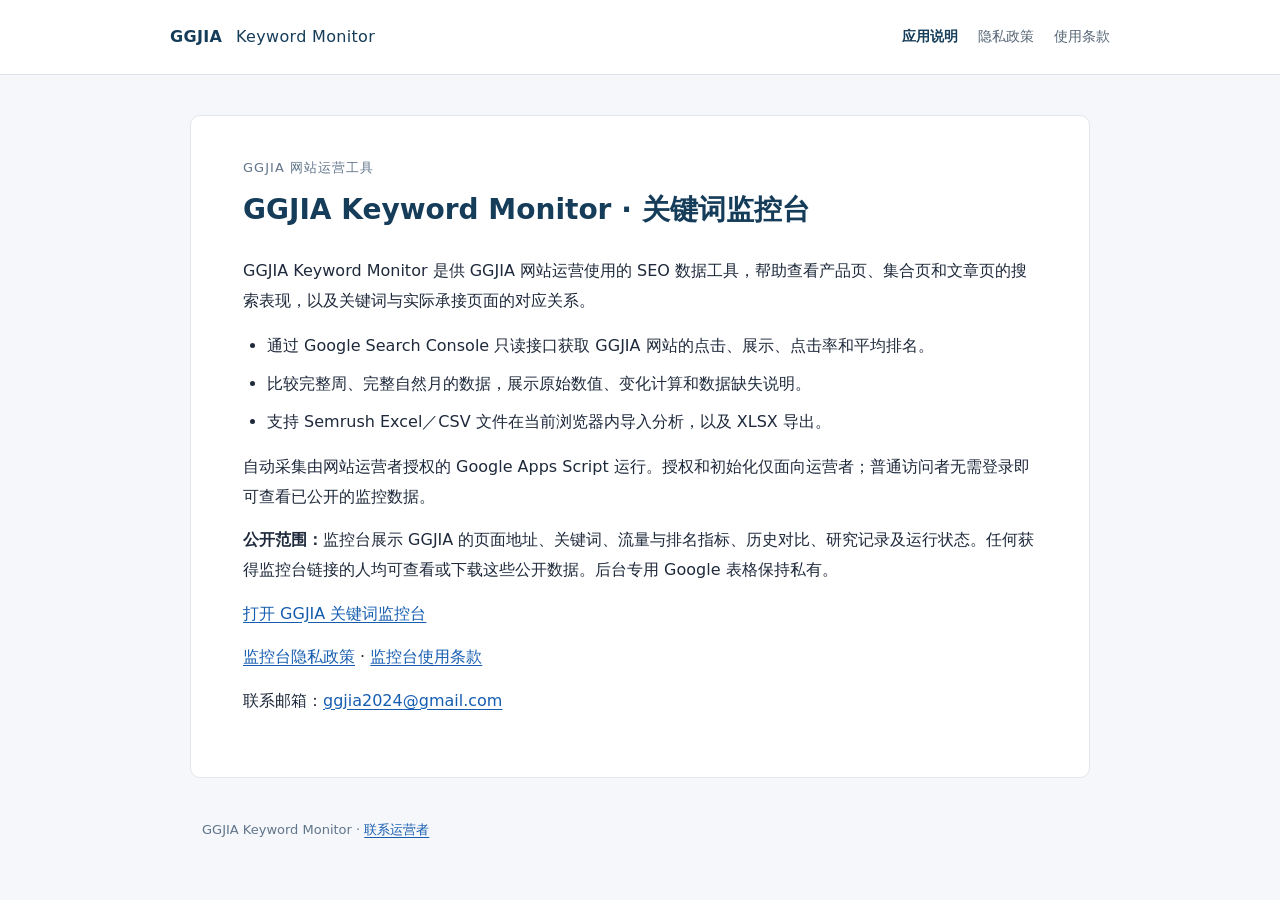
==== GGJIA独立说明页-20261023/index.html @ e12ababa "Add files via upload" ====
<!doctype html>
<!-- 独立说明站：仅提供监控工具的公开说明，页面文件不包含后台采集程序或凭据。 -->
<html lang="zh-CN">
<head>
  <meta charset="utf-8">
  <meta name="viewport" content="width=device-width, initial-scale=1">
  <meta name="description" content="GGJIA Keyword Monitor 的应用说明、隐私政策与使用条款。">
  <title>应用说明 · GGJIA Keyword Monitor</title>
  <link rel="stylesheet" href="./style.css">
</head>
<body>
  <header><div class="header-inner"><a class="brand" href="./index.html">GGJIA <span>Keyword Monitor</span></a><nav aria-label="说明页面"><a href="./index.html" aria-current="page">应用说明</a><a href="./privacy.html">隐私政策</a><a href="./terms.html">使用条款</a></nav></div></header>
  <main><div class="document-label">GGJIA 网站运营工具</div><h1>GGJIA Keyword Monitor · 关键词监控台</h1>
<p>GGJIA Keyword Monitor 是供 GGJIA 网站运营使用的 SEO 数据工具，帮助查看产品页、集合页和文章页的搜索表现，以及关键词与实际承接页面的对应关系。</p>
<ul>
  <li>通过 Google Search Console 只读接口获取 GGJIA 网站的点击、展示、点击率和平均排名。</li>
  <li>比较完整周、完整自然月的数据，展示原始数值、变化计算和数据缺失说明。</li>
  <li>支持 Semrush Excel／CSV 文件在当前浏览器内导入分析，以及 XLSX 导出。</li>
</ul>
<p>自动采集由网站运营者授权的 Google Apps Script 运行。授权和初始化仅面向运营者；普通访问者无需登录即可查看已公开的监控数据。</p>
<p><strong>公开范围：</strong>监控台展示 GGJIA 的页面地址、关键词、流量与排名指标、历史对比、研究记录及运行状态。任何获得监控台链接的人均可查看或下载这些公开数据。后台专用 Google 表格保持私有。</p>
<p><a href="https://script.google.com/macros/s/AKfycbyTAFAgtCcAqmfPqRFIfaILkdTB9_XFI58GmhdiPx6AgVulCxdxPkaE6lTilxAEYGg5jQ/exec" rel="noopener" target="_blank">打开 GGJIA 关键词监控台</a></p>
<p><a href="./privacy.html">监控台隐私政策</a> · <a href="./terms.html">监控台使用条款</a></p>
<p>联系邮箱：<a href="mailto:ggjia2024@gmail.com">ggjia2024@gmail.com</a></p>
</main>
  <footer>GGJIA Keyword Monitor · <a href="mailto:ggjia2024@gmail.com">联系运营者</a></footer>
</body>
</html>
---- GGJIA独立说明页-20261023/style.css ----
/* 独立说明页样式：阅读优先，适配桌面和手机。 */
:root{font-family:system-ui,-apple-system,BlinkMacSystemFont,"Segoe UI","Microsoft YaHei",sans-serif;color:#1e293b;background:#f5f7fa;line-height:1.85}
*{box-sizing:border-box}body{margin:0}a{color:#165db0;text-underline-offset:3px}header{background:#fff;border-bottom:1px solid #dce3eb}.header-inner{max-width:1000px;margin:auto;padding:22px 30px;display:flex;justify-content:space-between;gap:24px;align-items:center}.brand{text-decoration:none;font-weight:750;color:#153c59;letter-spacing:.02em}.brand span{font-weight:450;margin-left:8px}nav{display:flex;gap:20px;flex-wrap:wrap}nav a{font-size:14px;text-decoration:none;color:#556575}nav a[aria-current="page"]{font-weight:700;color:#153c59}main{max-width:900px;margin:40px auto;padding:40px 52px 48px;background:#fff;border:1px solid #e1e7ee;border-radius:10px}.document-label{font-size:13px;color:#61758b;letter-spacing:.08em}h1{font-size:28px;line-height:1.45;color:#153c59;margin:10px 0 26px}h3{font-size:19px;color:#153c59;line-height:1.5;margin:32px 0 12px}p{margin:14px 0}li{margin:8px 0}ul{padding-left:24px}strong{font-weight:700}footer{max-width:900px;margin:0 auto 36px;color:#61758b;font-size:13px;padding:0 12px}@media(max-width:640px){.header-inner{padding:18px 20px;align-items:flex-start;flex-direction:column;gap:12px}.brand span{display:inline-block;margin-left:6px}nav{gap:18px}main{margin:20px 12px;padding:28px 22px;border-radius:8px}h1{font-size:24px}footer{padding:0 22px}}
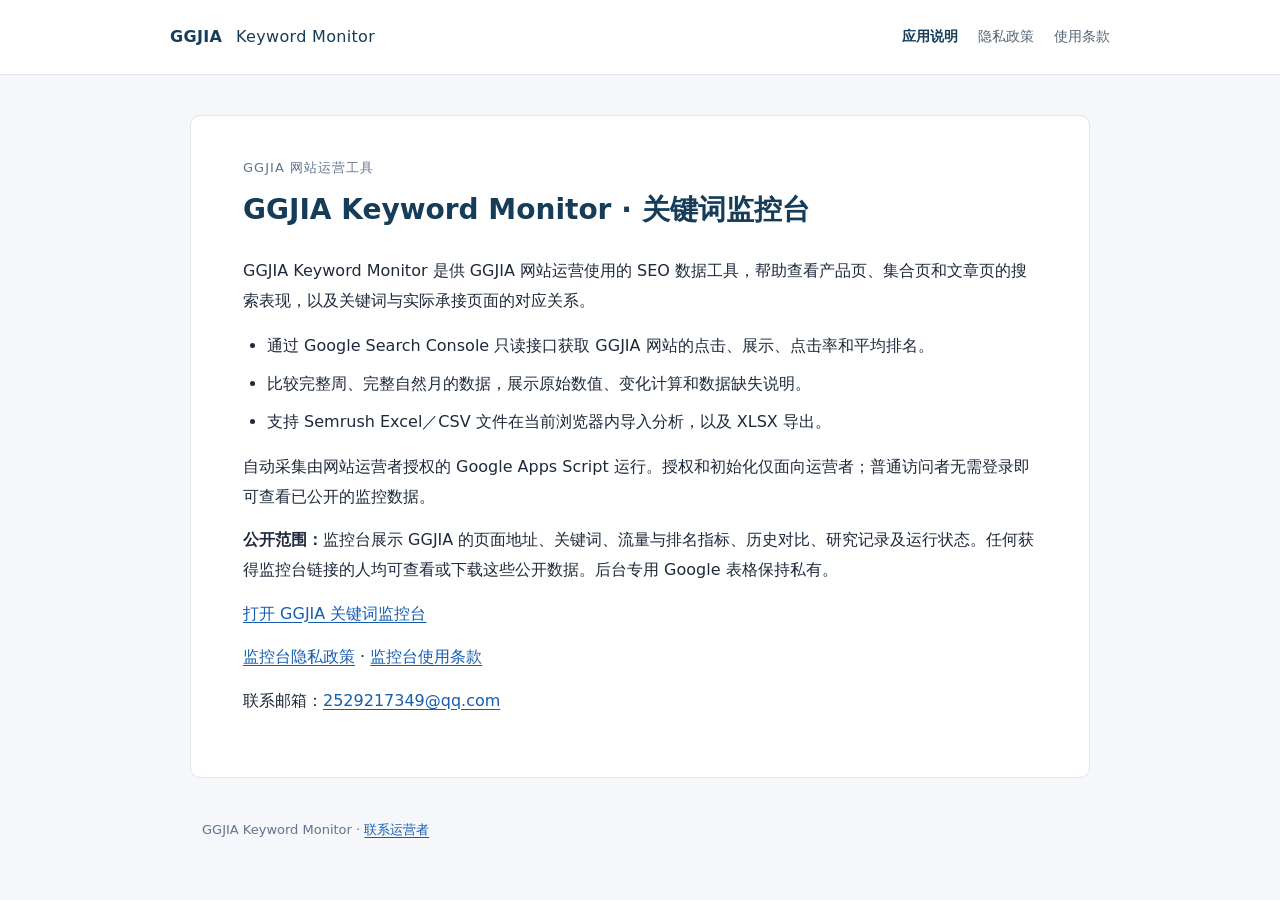
==== commit 5045c1fc: "Add files via upload" ====
--- a/GGJIA独立说明页-20261023/index.html
+++ b/GGJIA独立说明页-20261023/index.html
@@ -1,28 +1,28 @@
-<!doctype html>
-<!-- 独立说明站：仅提供监控工具的公开说明，页面文件不包含后台采集程序或凭据。 -->
-<html lang="zh-CN">
-<head>
-  <meta charset="utf-8">
-  <meta name="viewport" content="width=device-width, initial-scale=1">
-  <meta name="description" content="GGJIA Keyword Monitor 的应用说明、隐私政策与使用条款。">
-  <title>应用说明 · GGJIA Keyword Monitor</title>
-  <link rel="stylesheet" href="./style.css">
-</head>
-<body>
-  <header><div class="header-inner"><a class="brand" href="./index.html">GGJIA <span>Keyword Monitor</span></a><nav aria-label="说明页面"><a href="./index.html" aria-current="page">应用说明</a><a href="./privacy.html">隐私政策</a><a href="./terms.html">使用条款</a></nav></div></header>
-  <main><div class="document-label">GGJIA 网站运营工具</div><h1>GGJIA Keyword Monitor · 关键词监控台</h1>
-<p>GGJIA Keyword Monitor 是供 GGJIA 网站运营使用的 SEO 数据工具，帮助查看产品页、集合页和文章页的搜索表现，以及关键词与实际承接页面的对应关系。</p>
-<ul>
-  <li>通过 Google Search Console 只读接口获取 GGJIA 网站的点击、展示、点击率和平均排名。</li>
-  <li>比较完整周、完整自然月的数据，展示原始数值、变化计算和数据缺失说明。</li>
-  <li>支持 Semrush Excel／CSV 文件在当前浏览器内导入分析，以及 XLSX 导出。</li>
-</ul>
-<p>自动采集由网站运营者授权的 Google Apps Script 运行。授权和初始化仅面向运营者；普通访问者无需登录即可查看已公开的监控数据。</p>
-<p><strong>公开范围：</strong>监控台展示 GGJIA 的页面地址、关键词、流量与排名指标、历史对比、研究记录及运行状态。任何获得监控台链接的人均可查看或下载这些公开数据。后台专用 Google 表格保持私有。</p>
-<p><a href="https://script.google.com/macros/s/AKfycbyTAFAgtCcAqmfPqRFIfaILkdTB9_XFI58GmhdiPx6AgVulCxdxPkaE6lTilxAEYGg5jQ/exec" rel="noopener" target="_blank">打开 GGJIA 关键词监控台</a></p>
-<p><a href="./privacy.html">监控台隐私政策</a> · <a href="./terms.html">监控台使用条款</a></p>
-<p>联系邮箱：<a href="mailto:ggjia2024@gmail.com">ggjia2024@gmail.com</a></p>
-</main>
-  <footer>GGJIA Keyword Monitor · <a href="mailto:ggjia2024@gmail.com">联系运营者</a></footer>
-</body>
-</html>
+<!doctype html>
+<!-- 独立说明站：仅提供监控工具的公开说明，页面文件不包含后台采集程序或凭据。 -->
+<html lang="zh-CN">
+<head>
+  <meta charset="utf-8">
+  <meta name="viewport" content="width=device-width, initial-scale=1">
+  <meta name="description" content="GGJIA Keyword Monitor 的应用说明、隐私政策与使用条款。">
+  <title>应用说明 · GGJIA Keyword Monitor</title>
+  <link rel="stylesheet" href="./style.css">
+</head>
+<body>
+  <header><div class="header-inner"><a class="brand" href="./index.html">GGJIA <span>Keyword Monitor</span></a><nav aria-label="说明页面"><a href="./index.html" aria-current="page">应用说明</a><a href="./privacy.html">隐私政策</a><a href="./terms.html">使用条款</a></nav></div></header>
+  <main><div class="document-label">GGJIA 网站运营工具</div><h1>GGJIA Keyword Monitor · 关键词监控台</h1>
+<p>GGJIA Keyword Monitor 是供 GGJIA 网站运营使用的 SEO 数据工具，帮助查看产品页、集合页和文章页的搜索表现，以及关键词与实际承接页面的对应关系。</p>
+<ul>
+  <li>通过 Google Search Console 只读接口获取 GGJIA 网站的点击、展示、点击率和平均排名。</li>
+  <li>比较完整周、完整自然月的数据，展示原始数值、变化计算和数据缺失说明。</li>
+  <li>支持 Semrush Excel／CSV 文件在当前浏览器内导入分析，以及 XLSX 导出。</li>
+</ul>
+<p>自动采集由网站运营者授权的 Google Apps Script 运行。授权和初始化仅面向运营者；普通访问者无需登录即可查看已公开的监控数据。</p>
+<p><strong>公开范围：</strong>监控台展示 GGJIA 的页面地址、关键词、流量与排名指标、历史对比、研究记录及运行状态。任何获得监控台链接的人均可查看或下载这些公开数据。后台专用 Google 表格保持私有。</p>
+<p><a href="https://script.google.com/macros/s/AKfycbyTAFAgtCcAqmfPqRFIfaILkdTB9_XFI58GmhdiPx6AgVulCxdxPkaE6lTilxAEYGg5jQ/exec" rel="noopener" target="_blank">打开 GGJIA 关键词监控台</a></p>
+<p><a href="./privacy.html">监控台隐私政策</a> · <a href="./terms.html">监控台使用条款</a></p>
+<p>联系邮箱：<a href="mailto:2529217349@qq.com">2529217349@qq.com</a></p>
+</main>
+  <footer>GGJIA Keyword Monitor · <a href="mailto:2529217349@qq.com">联系运营者</a></footer>
+</body>
+</html>
